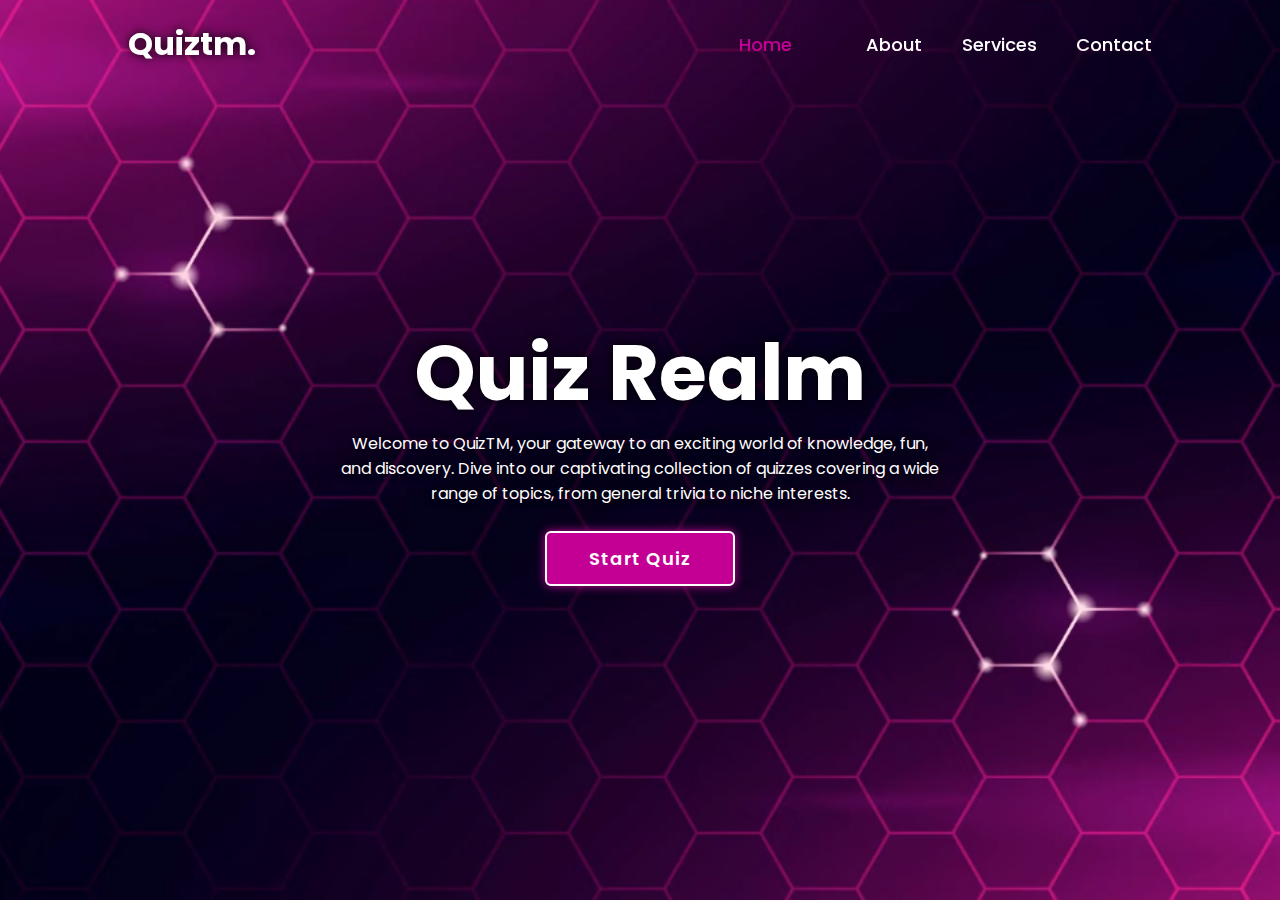
==== Index.html @ e00901c6 "Inizialized the project files" ====
<!DOCTYPE html>
<html lang="en">
<head>
    <meta charset="UTF-8">
    <meta name="viewport" content="width=device-width, initial-scale=1.0">
    <title>Quiztm | Online Quiz system</title>
    <link rel="stylesheet" href="quiztm.css">
    <link rel="icon" href="logo.png">
    <link href='https://fonts.googleapis.com/css?family=Poppins' rel='stylesheet'>
</head>
<body>
    <main class="main">
        <header class="header">
            <a href="#" class="logo">Quiztm.</a>
            
            <nav>
                <a href="#" class="active">Home</a>
                <a class="aba" href="#"> 
                    <span>About</span>
                    <div class="abt">
                        <li>"Explore the World of Quizzes!</li>
                        <li>Welcome to QuizTM, your gateway to an exciting world of knowledge, fun, and discovery into our captivating collection of quizzes covering a wide range of topics, from general trivia to niche interests.</span></div>
                </a>
                <a href="#">Services</a>
                <a href="#">Contact</a>
            </nav>
        </header>
        <div class="container">
            <section class="quiz">
                <div class="quizbox">
                    <h1>Quiz Page</h1>
                    <div class="quizhead">
                        <span>Quiz website Tutorials</span>
                        <span class="score">Score : 0/5</span>
                    </div>

                     <h2 class="ques">What does HTML stands for?</h2>

                    <div class="optionslst">
                    </div>
                    <div class="quizfooter">
                        <span class="questotal">1 of 5 Questions</span>
                        <button class="next">Next</button>
                    </div>
                </div>
                <div class="resbox">
                    <h2> Quiz Result!</h2>
                    <div class="percentage">
                        <div class="circular">
                            <span class="provalue">0%</span>
                        </div>
                        <span class="scoreText">Your Score 0 out of 10</span>
                
                    </div>

                    <div class="buttons">
                        <button class="trybut">Try Again</button>
                        <button class="gohome">Go To Home</button>
                    </div>
                </div>
            </section>
            <section class="home">
                <div class="homecont">
                    <h1>Quiz Realm</h1>
                    <p>Welcome to QuizTM, your gateway to an exciting world of knowledge, fun, and discovery. Dive into our captivating collection of quizzes covering a wide range of topics, from general trivia to niche interests.</p>
                    <button class="stbtn">Start Quiz</button>
                </div>
            </section>
        </div>
    </main>
    <div class="popup">
        <h2>Quiz Guide</h2>
        <span class="info">Take your time and understand the questions before choosing an answer.</span>
        <span class="info">There's no time limit, so enjoy the quiz at your own pace.</span>
        <span class="info">There's no negative markings.</span>
        <span class="info">Our quizzes aim to entertain and educate.</span>
        <span class="info">Share your results and challenge friends to beat your score.</span>
        <div class="btns">
            <button class="bt" onclick="exi()">Exit Quiz</button>
            <a href="#" class="bt" id="continue">Continue</a>
        </div>
    </div>
    <script src="quiztm.js"></script>
    <script src="questions.js"></script>
</body>
</html>
---- quiztm.css ----
*{
    margin: 0;
    padding: 0;
    box-sizing: border-box;
    font-family: "Poppins",sans-serif;
}
body{
    color: white ;
    background-color: black;
    overflow: hidden;
}
.header{ 
    position: fixed;
    width: 100%;
    top: 0;
    left: 0;
    padding: 20px 10%;
    background-color: transparent;
    display: flex;
    justify-content: space-between;
    align-items: center;
    z-index: 100 ;
}  
.logo{
    font-size: 32px;
    color: white;
    text-decoration: none;
    font-weight: 700;
    filter: drop-shadow(0 0 5px black);
     
}
.aba{
 
  position: relative;
}
nav a,span{ 
font-size: 18px;
color: white;
text-decoration: none;
font-weight: 500;
margin-left: 35px;
transition: .3s;

}
nav a:hover,nav a span:hover,
nav a.active{
    color: #c40094;
}
.abt{
  background-color: #09001d;
  padding: 10px 20px;
  border-radius: 6px;
  display: none;
  position: absolute;
  z-index: 1;
  min-width:500px;
  color: white;

}
nav a:hover .abt {
  display: block;
}
main{
    min-height: 100vh;
    background-image: url('bg1.png');
    background-repeat: no-repeat;
    background-position: center;
    background-size: cover;
    transition: .3s ease;
    pointer-events: auto;
   
 }
 .home{
    position: relative;
    left: -50%;
    height: 100vh;
    width: 100%;
    display: flex;
    justify-content: center;
    align-items: center;
 }
.homecont{
    max-width: 600px;
    display: flex;
    align-items: center;
    flex-direction: column;
 }
 .homecont h1{
    font-size: 78px ;
    font-weight:700 ;
    text-shadow: 0 0 10px black;
 }
 .homecont p{
    text-align: center;
    font-size: 16px;
    text-shadow: 0 0 10px black;
    margin-bottom: 25px
 }
 .homecont  .stbtn{
    width: 190px;
    height: 55px;
    background: #c40094;
    color: white;
    border: 2px solid white;
    border-radius: 6px;
    font-size: 18px;
    box-shadow: 0 0 10px #c40094;
    outline: none;
    cursor: pointer;
    letter-spacing: 1px;
    font-weight: 600;
    transition: .5s;
     
 }
 .homecont  .stbtn:hover{
    background-color: #09001d;
    box-shadow: none;
 }
  .popup{
     position: absolute;
     top: 50%;
     left: 50%;
     transform: translate(-50%,-50%)scale(.9);
     background: rgb(255, 255, 255);
     padding: 10px 25px;
     width: 500px ;
     border-radius: 6px;
     transition: .4s ease;
     opacity: 0;
     pointer-events: none;
    
  }
  .popup h2{
      color: #c40094;
      font-size: 50px;
  }
  .info{
    display: inline-block;
    font-weight: 400;
    color: #333;
    font-size: 16px;
    margin: 4px 0;
  }
  .btns{
    display: flex;
    justify-content: space-between;
    border-top: 1px solid #999;
    margin-top: 10px;
    padding: 15px 0 7px;
  }

  .bt{
    background: #c40094;
    display: inline-flex;
    justify-content: center;
    align-items: center;
    color: white;
    border-radius: 6px;
    font-weight: 600;
    width: 130px;
    height: 45px;
    border: 2px solid #c40094;
    text-decoration: none;
    font-size: 16px;
    cursor: pointer;
    box-shadow: 0 0 10px rgb(0, 0, 0) ;
    transition: .5s;
  }

  .bt:nth-child(1){
    background: transparent;
    color: #c40094;
  }

  .bt:nth-child(1):hover{
    background: #c40094;
    color: white;
  }

  .bt:nth-child(2):hover{
    background: #950170;
    color: #ffffff;
  }

  .container{
    height: 100vh;
    display: flex;
    width: 200%;
}

  .popup.active{
    opacity: 1;
    pointer-events: auto;
    transform: translate(-50%,-50%)scale(1);
  }

  .main.active{
    filter: blur(10px);
    pointer-events: none;
  }

  .quiz{
    width: 100%;
    display: flex;
    justify-content: center;
    align-items: center;
    background: #09001d;
    position: relative;
    left: -50%;
    transition-delay: .25s;
    transition: .8s ease;
    z-index: 100;
  }
  .quiz.active{
    left: 0;
  }

  .quiz .quizbox {
    position: relative;
    width: 500px;
    background: transparent;
    border: 2px solid #c40094;
    border-radius: 6px;
    display: flex;
    flex-direction: column;
    padding: 20px 30px;
    opacity: 0;
    transform: scale(.9);
    pointer-events: none;
    transition: .3s ease;
    transition-delay: 0s;
  }

  .quiz .quizbox.active{
    opacity: 1;
    transform: scale(1);
    pointer-events: auto;
    transition: 1s ease;
    transition-delay: 1s;
  }

  .quizbox h1{
    text-align: center;
    font-size: 32px;
    background: linear-gradient(to right, transparent,#c40094,transparent);
    border-radius: 6px;
  }

  .quizbox .quizhead{
    display: flex;
    justify-content: space-between;
    align-items: center;
    padding: 20px 0px;
    border-bottom: 2px solid #c40094;
  }

  .quizhead span{
    font-size: 18px;
    font-weight: 500;
  }

  .quizhead .score{
    padding: 7px;
    border-radius: 3px;
    background: #c40094;
  }

  .quizbox .ques{
    margin-top: 30px;
    font-size: 24px;
    font-weight: 600;
  }

  .optionslst .option{
    border: 2px solid rgba(255, 255, 255, 0.2);
    background: transparent;
    border-radius: 4px;
    padding: 12px;
    width: 100%;
    font-size: 17px;
    margin: 20px 0;
    cursor: pointer; 
    transition: .3s;
  }

  .optionslst .option:hover{
    background-color: rgba(255, 255, 255, 0.1);
    border-color: rgba(255, 255, 255, 0.1);
  }

  .quizbox .quizfooter{
    display: flex;
    justify-content: space-between;
    align-items: center;
    border-top: 2px solid #c40094;
    padding-top: 20px;
    margin-top: 25px;
  }

  .quizfooter .questotal {
    font-size: 16px;
    font-weight: 600;
  }

  .quizfooter .next {
    width: 100px;
    height: 45px;
    background-color: rgba(255, 255, 255, 0.1);
    border: 2px solid rgba(255, 255, 255, 0.1);
    outline: none;
    font-size: 16px;
    font-weight: 600;
    color: rgba(255, 255, 255, 0.3);
    border-radius: 6px;
    cursor: pointer;
    pointer-events: none; 
    transition: .5s;
    
  }

  .quizfooter .next.active{
    pointer-events: auto;
    background-color: #c40094;
    border-bottom: #c40094;
    color: white;
  }

  .quizfooter .next.active:hover {
    background: #950170;
    border-color: #950170;
  }

  .optionslst .option.correct{
    background-color: #09001d;
    border-color: #00a63d;
    color: #00a63d
  }

  .optionslst .option.incorrect{
    background-color: #09001d;
    border-color: #a60045;
    color: #a60045;
  }

  .optionslst .option.disabled{
    pointer-events: none;
  }

  .quiz .resbox{
    position: absolute;
    transform: translate(-50%,-50%) scale(.9);
    left: 50%;
    top: 50%;
    width: 500px;
    border: 2px solid #c40094;
    padding: 20px;
    border-radius: 6px;
    display: flex;
    flex-direction: column;
    align-items: center;
    opacity: 0;
    pointer-events: none;
    transition: .1s ease;
  }

  .resbox h2{
     font-size: 52px;
  }

  .resbox .percentage {
    width: 300px; 
    display: flex;
    flex-direction: column;
    align-items: center;
    margin: 20px 0 40px;

  }

  .percentage .circular {
   position: relative;
    height: 250px;
    width: 250px;
    background: conic-gradient(
      #c40094 3.6deg,
      rgba(255, 255, 255, 0.1) 0deg
  );
  
    border-radius: 50%;
    display: flex;
    justify-content: center;
    align-items: center;

  }

  .percentage .circular::before{
    content: " ";
    position: absolute;
    width: 210px;
    height: 210px;
    background: #09001d;
    border-radius: 50%;

  }

  .percentage .provalue {
    font-size: 45px;
    position: relative;
    font-size: 600;
  }

  .scoreText {
    font-size: 26px;
    font-weight: 600px;
  }

  .buttons button {
    width: 140px;
    height: 47px;
    background: #c40094;
    border: 2px solid #c40094;
    color: #fff;
    border-radius: 6px;
    font-size: 16px;
    font-weight: 600;
    margin: 0 20px 20px;
    cursor: pointer;
    outline: none;
    transition: .5s;
  }

  .buttons button:nth-child(2){
    background: transparent;
    color: #c40094;
  }

  .buttons button:nth-child(2):hover{
    background: #c40094;
    color: white;
  }

  .buttons button:nth-child(1):hover{
    background: #950170;
    border-color: #950170;
  }

  .resbox.active {
    opacity: 1;
    pointer-events: auto;
    transform: translate(-50%,-50%) scale(1);
    transition: .5s ease;
  }
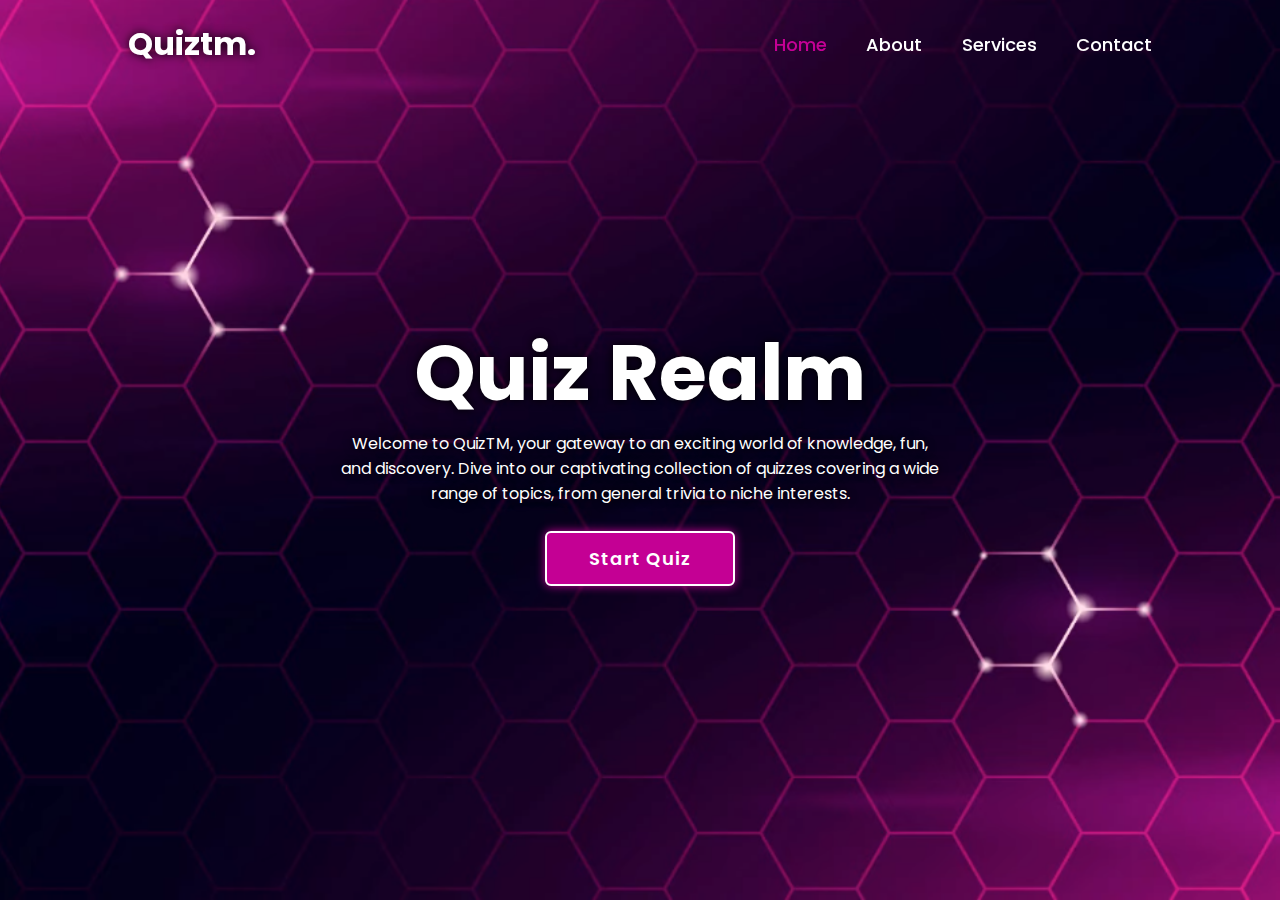
==== commit 9fe5f7c8: "Responsive css" ====
--- a/Index.html
+++ b/Index.html
@@ -12,11 +12,12 @@
     <main class="main">
         <header class="header">
             <a href="#" class="logo">Quiztm.</a>
-            
-            <nav>
+            <input type="checkbox" id="menu-toggle">
+            <label for="menu-toggle" class="menu-icon">&#9776;</label>
+            <nav class="nav-links">
                 <a href="#" class="active">Home</a>
                 <a class="aba" href="#"> 
-                    <span>About</span>
+                    <span class=".span">About</span>
                     <div class="abt">
                         <li>"Explore the World of Quizzes!</li>
                         <li>Welcome to QuizTM, your gateway to an exciting world of knowledge, fun, and discovery into our captivating collection of quizzes covering a wide range of topics, from general trivia to niche interests.</span></div>
--- a/quiztm.css
+++ b/quiztm.css
@@ -29,11 +29,57 @@
     filter: drop-shadow(0 0 5px black);
      
 }
+#menu-toggle {
+  position: absolute;
+  left: -9999px; 
+  opacity: 0; 
+}
+
+.menu-icon {
+  display: none; 
+}
+
+@media screen and (max-width: 768px) {
+  .menu-icon {
+    display: inline-block; 
+}
+  .header {
+      flex-direction: column;
+      align-items: flex-start;
+  }
+
+  .nav-links {
+      display: none;
+      flex-direction: column;
+      width: 100%;
+      padding: 10px;
+      background-color: #333;
+  }
+
+  .menu-icon {
+      cursor: pointer;
+      color: white;
+      font-size: 24px;
+  }
+
+  #menu-toggle:checked + .menu-icon ~ .nav-links {
+      display: block;
+  }
+
+  #menu-toggle {
+      display: none;
+  }
+  .home {
+    width: 95%; 
+    padding: 15px; 
+}
+}
+
 .aba{
  
   position: relative;
 }
-nav a,span{ 
+nav a, .span{ 
 font-size: 18px;
 color: white;
 text-decoration: none;
@@ -62,15 +108,16 @@
 }
 main{
     min-height: 100vh;
-    background-image: url('bg1.png');
+    
+    transition: .3s ease;
+    pointer-events: auto;
+   
+ }
+ .home{
+  background-image: url('bg1.png');
     background-repeat: no-repeat;
     background-position: center;
     background-size: cover;
-    transition: .3s ease;
-    pointer-events: auto;
-   
- }
- .home{
     position: relative;
     left: -50%;
     height: 100vh;
